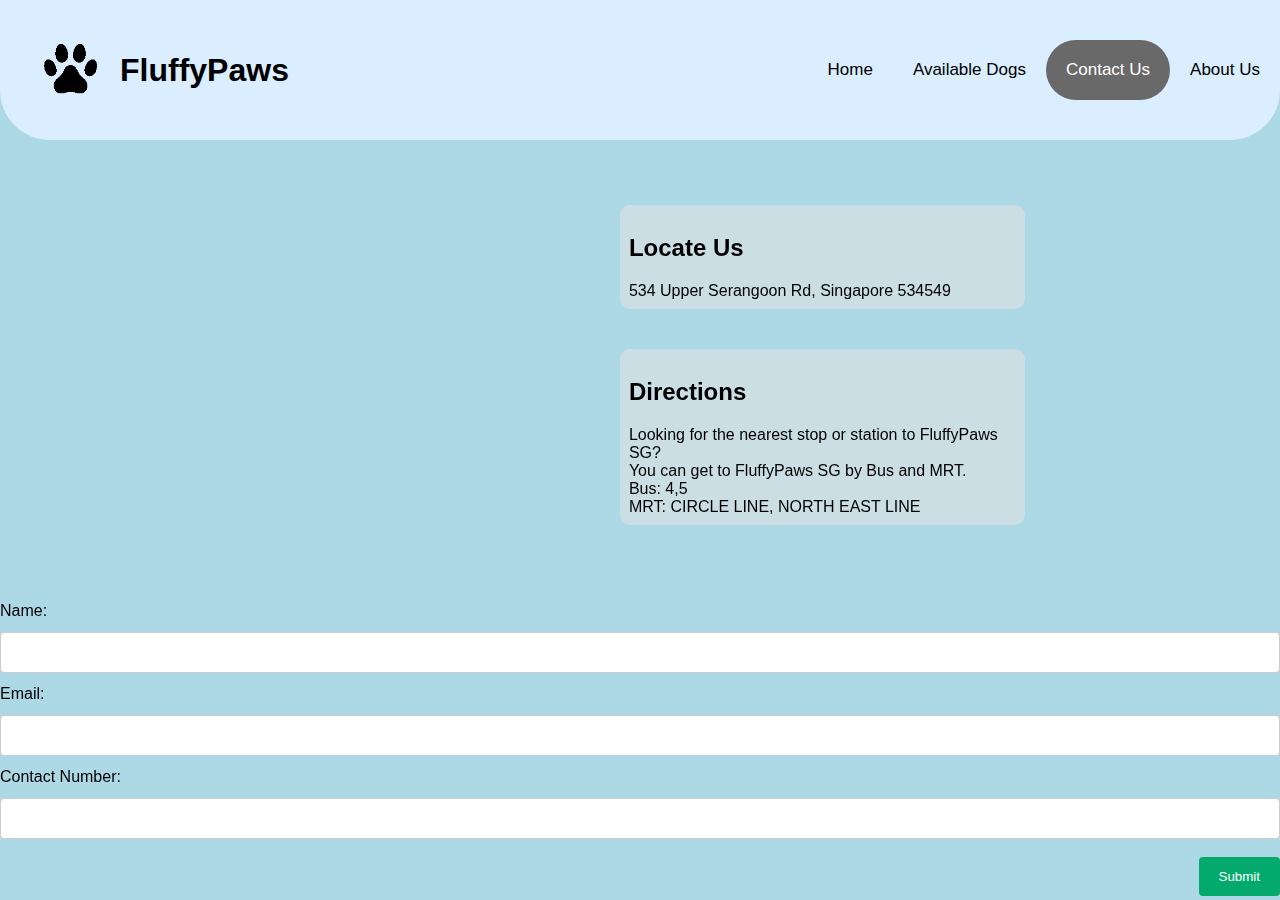
==== pages/contactus.html @ 92ed2480 "Assignment1" ====
<!DOCTYPE html>
<html lang="en">
  <head>
    <meta charset="UTF-8" />
    <meta name="viewport" content="width=device-width, initial-scale=1.0" />
    <meta http-equiv="X-UA-Compatible" content="ie=edge" />
    <title>FluffyPaws</title>
    <link rel="stylesheet" href="../style.css" />
  </head>

  <body>
    <script src="index.js"></script>
    <div class="headercontainer">
      <header>
        <img src="../images/logo.png" style="height: 100px; width: 100px;">
        <h1>FluffyPaws</h1>
      </header>
      <nav>
        <div class="topnav">
          <a href="../pages/index.html">Home</a>
          <a href="../pages/availabledogs.html">Available Dogs</a>
          <a class="active" href="../pages/contactus.html">Contact Us</a>
          <a href="../pages/aboutus.html">About Us</a>
        </div>
      </nav>
    </div>
    
    <section>
        <div class= "contactusbanner">
            <div class="contactusitem"><iframe src="https://www.google.com/maps/embed?pb=!1m18!1m12!1m3!1d15954.779220764787!2d103.8517344782547!3d1.3597552016349943!2m3!1f0!2f0!3f0!3m2!1i1024!2i768!4f13.1!3m3!1m2!1s0x31da170167478821%3A0x8186cf1b561bd2d6!2sJoji%E2%80%99s%20Diner%20-%20Serangoon!5e0!3m2!1sen!2ssg!4v1669312427892!5m2!1sen!2ssg" width="600" height="450" style="border:0;" allowfullscreen="" loading="lazy" referrerpolicy="no-referrer-when-downgrade"></iframe></div>
            <div class="contactusitem">
              
            <div class="contactusitem2">
              <h2>Locate Us</h2>534 Upper Serangoon Rd, Singapore 534549</div>
            <div class="contactusitem2">
              
              <h2>Directions</h2>
              Looking for the nearest stop or station to FluffyPaws SG?</br>
              You can get to FluffyPaws SG by Bus and MRT.</br> 
              Bus: 4,5</br>
              MRT: CIRCLE LINE, NORTH EAST LINE
            </div>
        </div>
      
        </div>
    </section>

    <section>
      <form action="/action_page.php">
        <label for="fname">Name:</label><br>
        <input type="text" id="name" name="name"><br>
        <label for="lname">Email:</label><br>
        <input type="text" id="email" name="email"><br>
        <label for="lname">Contact Number:</label><br>
        <input type="text" id="num" name="num" maxlength="8"><br><br>
        <input type="submit" value="Submit">
      </form>
    </section>
  </body>
---- style.css ----
* {
    font-family: Helvetica, sans-serif;
  }
  
  body {
    background-color: lightblue;
    margin: 0px;
  }
  
  h1 {
    color: black;
  }
  
  header {
    text-align: center;
    padding: 20px;
    display: flex;
    align-items: center;
  }
  
  .headercontainer {
    background-color: #daeeff;
    display: flex;
    justify-content: space-between;
    border-bottom-left-radius: 50px;
    border-bottom-right-radius: 50px;
  }
  
  /* Top Nav Background Color */
  .topnav {
    overflow: hidden;
    display: flex;
    height: 100%;
    justify-content: center;
    align-items: center;
  }
  
  /* Style the links inside the navigation bar */
  .topnav a {
    border-radius: 50px;
    float: left;
    color: black;
    text-align: center;
    text-decoration: none;
    font-size: 17px;
    padding: 20px;
  }
  
  /* Change the color of links on hover */
  .topnav a:hover {
    background-color: #ddd;
    color: black;
  }
  
  /* Add a color to the active/current link */
  .topnav a.active {
    background-color: #696969;
    color: white;
  }
  
  /*Banner*/
  
  .banner {
    position: relative;
  }
  
  .bannerimg {
    width: 100%;
    position: relative;
  }
  
  .bannertxt {
    font-size: xx-large;
    color: white;
    background-color: rgba(0, 0, 0, 0.5);
    padding: 5px;
    position: absolute;
    top: 20px;
    left: 20px;
  }
  
  .tile {
    display: flex;
    align-items: center;
    justify-content: space-around;
    background-color: rgba(226, 226, 226, 0.555);
    margin: 10px;
    border-radius: 10px;
    text-align: justify;
  }
  
  .tileimg {
    max-width: 30%;
    /* border-style: dashed; */
    /* padding: 3%; */
    margin: 3%;
  }
  
  .tiletext {
    vertical-align: middle;
    margin: 3%;
    /* border-style: dashed; */
  }
  
  .grid-container {
    display: grid;
    grid-template-columns: auto auto auto;
  }
  
  .grid-item {
    margin: auto;
    padding: 10px;
    position: relative;
  }
  
  .grid-item:hover .overlay{
    opacity: 1;
  }
  
  .grid-img {
    display: block;
    height: 300px;
    width: 400px;
    object-fit: cover;
  }
  
  .grid-img:hover{
    filter: brightness(50%);
  }
  
  .overlay {
    position: absolute;
    bottom: 5%;
    background: rgb(0, 0, 0);
    background: rgba(0, 0, 0, 0.5); /* Black see-through */
    color: #f1f1f1;
    width: 400px;
    transition: .5s ease;
    opacity:0;
    color: white;
    font-size: 20px;
    
    text-align: center;
  }
  
  * {
    box-sizing: border-box;
  }
  
  .slideshow-container {
    max-width: 100%;
    position: relative;
    margin: auto;
  }
  
  .mySlides {
    display: none;
  }
  
  .prev,
  .next {
    cursor: pointer;
    position: absolute;
    top: 50%;
    width: auto;
    margin-top: -22px;
    padding: 16px;
    color: white;
    font-weight: bold;
    font-size: 18px;
    transition: 0.6s ease;
    border-radius: 0 3px 3px 0;
    user-select: none;
  }
  
  .next {
    right: 0;
    border-radius: 3px 0 0 3px;
  }
  
  .prev:hover,
  .next:hover {
    background-color: rgba(0, 0, 0, 0.8);
  }
  
  .text {
    color: #f2f2f2;
    font-size: 15px;
    padding: 8px 12px;
    position: absolute;
    bottom: 8px;
    width: 100%;
    text-align: center;
  }
  
  .numbertext {
    color: #f2f2f2;
    font-size: 12px;
    padding: 8px 12px;
    position: absolute;
    top: 0;
  }
  
  .dot {
    cursor: pointer;
    height: 15px;
    width: 15px;
    margin: 0 2px;
    background-color: #bbb;
    border-radius: 50%;
    display: inline-block;
    transition: background-color 0.6s ease;
  }
  
  .active,
  .dot:hover {
    background-color: #717171;
  }
  
  .fade {
    animation-name: fade;
    animation-duration: 1.5s;
  }
  
  @keyframes fade {
    from {
      opacity: 0.4;
    }
    to {
      opacity: 1;
    }
  }
  
  .contactusbanner {
    display: flex;
    
  }
  
  .contactusitem2 {
    border-radius: 10px;
    margin: 20px;
    padding: 2%;
    text-align: left;
    background-color: rgba(226, 226, 226, 0.555);
  
  }
  
  .contactusitem {
    display: flex;
    flex-direction: column;
    align-content: center;
    justify-content: center;
    
  }
  
  .aboutus {
    display: flex;
    margin: 50px;
    padding: 50px;
  }
  
  .aboutuschoose {
    width: 100%;
    height: 200px;
  }
  
  .aboutusreviews {
    width: 100%;
    height: 200px;
    display: flex;
    flex-direction: column;
    
  }
  
  .reviewtile {
    background-color: rgba(226, 226, 226, 0.555);
    margin: 30px;
    padding: 40px;
    border-radius: 10px;
  }
  
  input[type=text], select, textarea{
    width: 100%;
    padding: 12px;
    border: 1px solid #ccc;
    border-radius: 4px;
    box-sizing: border-box;
    resize: vertical;
  }
  
  label {
    padding: 12px 12px 12px 0;
    display: inline-block;
  }
  
  input[type=submit] {
    background-color: #04AA6D;
    color: white;
    padding: 12px 20px;
    border: none;
    border-radius: 4px;
    cursor: pointer;
    float: right;
  }
  
  .container {
    border-radius: 5px;
    background-color: #f2f2f2;
    padding: 20px;
  }
  
  .col-25 {
    float: left;
    width: 25%;
    margin-top: 6px;
  }
  
  .col-75 {
    float: left;
    width: 75%;
    margin-top: 6px;
  }
  
  .row:after {
    content: "";
    display: table;
    clear: both;
  }
  
  @media screen and (max-width: 600px) {
    .col-25, .col-75, input[type=submit] {
      width: 100%;
      margin-top: 0;
    }
  }
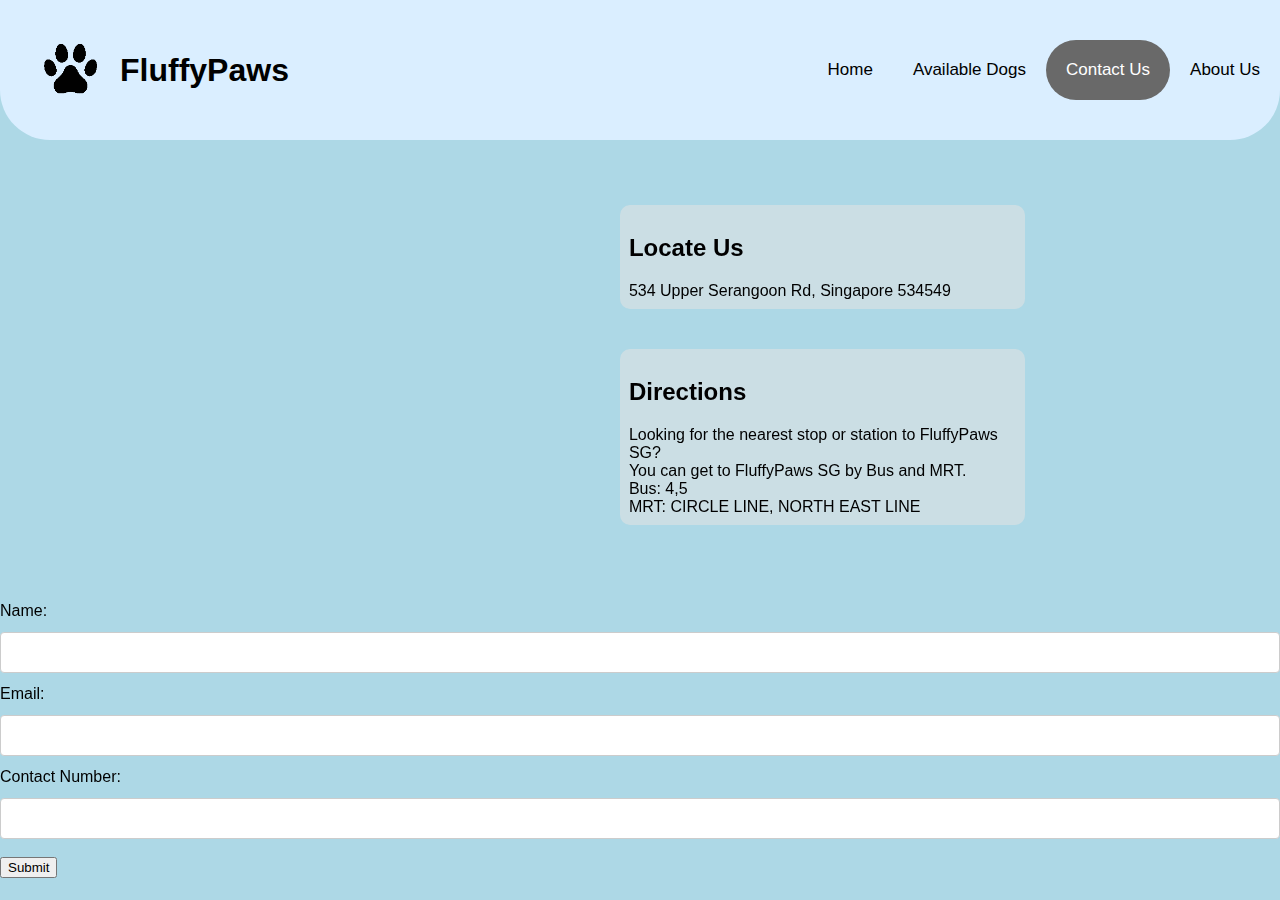
==== commit 08f8308c: "ver2" ====
--- a/pages/contactus.html
+++ b/pages/contactus.html
@@ -53,7 +53,7 @@
         <input type="text" id="email" name="email"><br>
         <label for="lname">Contact Number:</label><br>
         <input type="text" id="num" name="num" maxlength="8"><br><br>
-        <input type="submit" value="Submit">
+        <button type="button">Submit</button>
       </form>
     </section>
   </body>
